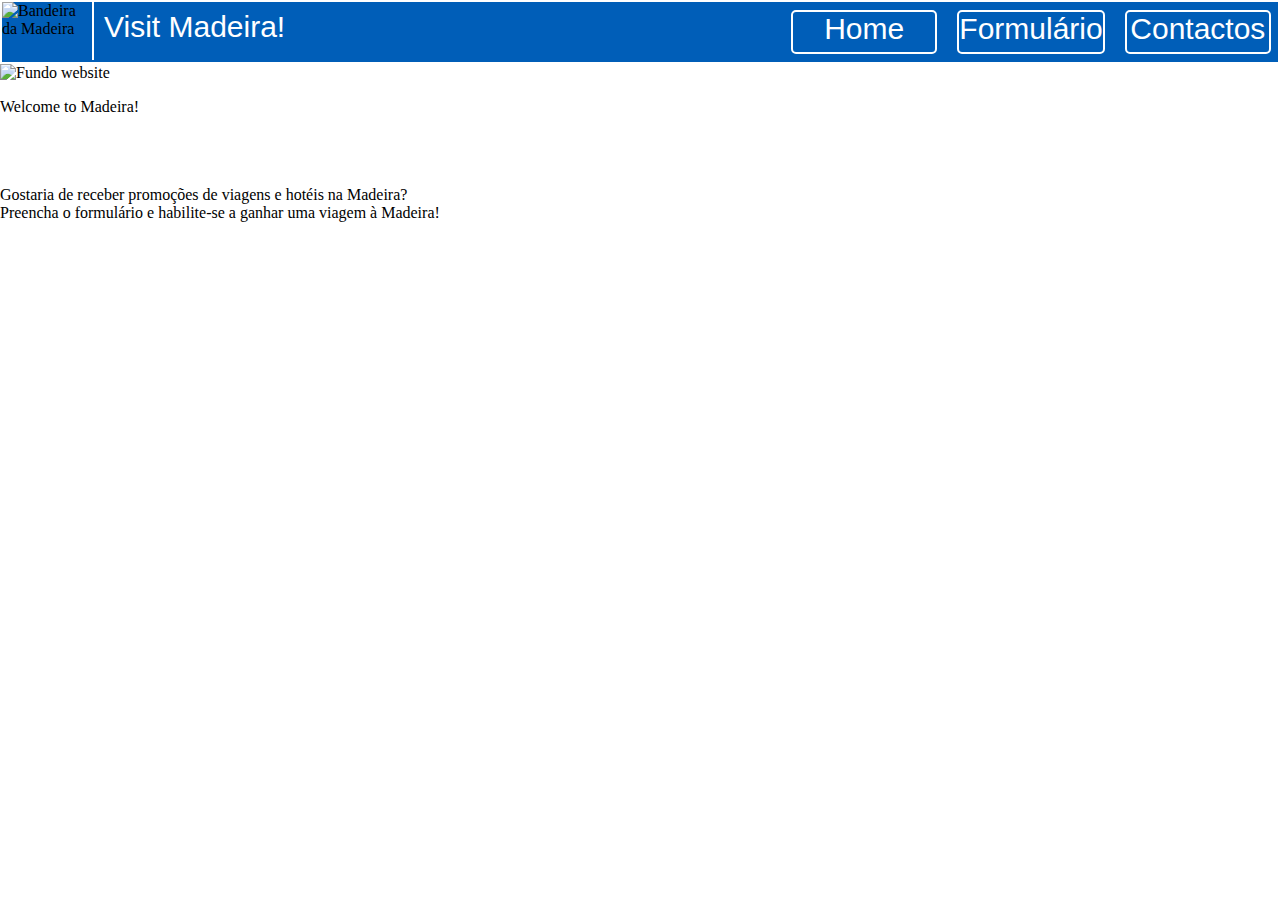
==== index.html @ c6eb6f4d "Add files via upload" ====
<!DOCTYPE html>
<html lang="en">
<head>
    <meta charset="UTF-8">
    <meta name="viewport" content="width=device-width, initial-scale=1.0">
    <link rel="stylesheet" href="main.css">
    <title>Madeira Tours</title>
</head>
<body>
    <!-- Barra de navegação com menu e logo-->
    <div id="nav">
        <div class="nav_left">
        <img src="images/flagMadeira.png" alt="Bandeira da Madeira" class="nav_flag">
        <p class="nav_text">Visit Madeira!</p>
        </div>
        <div class="nav_center">
        <p class="nav_bar"><a href="index.html" class="nav_bar_a">Home</a></p>
        <p class="nav_bar"><a href="form.html" class="nav_bar_a">Formulário</a></p>
        <p class="nav_bar"><a href="contacts.html" class="nav_bar_a">Contactos</a></p>
        </div>
    </div>


    
    <img src="images/view.jpg" alt="Fundo website" class="background_img">
    <main>
        
        <div class="main_img">
            <img src="" alt="">
            <p>Welcome to Madeira!</p>
        </div>
        <div class="flex_menu">
            <div class="box_menu"><img src="" alt=""></div>
            <div class="box_menu"><img src="" alt=""></div>
            <div class="box_menu"><img src="" alt=""></div>
        </div>
        <div class="CTA">Gostaria de receber promoções de viagens e hotéis na Madeira?<br>Preencha o formulário e habilite-se a ganhar uma viagem à Madeira!</div>
       
        
    </main>
    
</body>
</html>
---- main.css ----
html, body {
    margin: 0;
}

/* IMAGEM DE FUNDO  */
.background_img{
    position: absolute;
    z-index: -5555;
    margin: 0;
    max-width: 100%;
}

/* BARRA DE NAVEGAÇÃO DO TOPO */
#nav{
    display: flex; 
    background-color: rgb(0, 94, 184);
    height:  60px;
    max-width: 100%;
    margin: 0px;
    border: 2px solid white;
    z-index: 99999;
}

/* COLAR AO LADO ESQUERDO PARTE DA BANDEIRA E LETRAS */
.nav_left{
    display: flex;
    margin-left: 0px;
}

/* CENTRAR O MENU */
.nav_center{
    width: 500px;
    display: flex;
    margin: auto;
    margin-right: -3px;
    height: 91px;
}

/* BOTÕES DO MENU */
.nav_bar {
    font-family: 'Cabin', sans-serif !important;
    font-size: 30px;
    font-weight: 500;
    border: 2px solid white;
    width: 150px;
    height: 40px;
    text-decoration: none;
    text-align: center;
    border-radius: 5px;
    color: #fff;
    margin-top: 8px;
    margin-left: 10px;
    margin-right: 10px;
}

.nav_bar:hover{
    background-color: rgb(255, 233, 0);
    color: rgb(0, 94, 184) !important;
    transition: cubic-bezier(0.075, 0.82, 0.165, 1);
}

.nav_bar_a:hover{
    color: rgb(0, 94, 184) !important;
}

.nav_bar_a{
    color: white;
    text-decoration: none;
}

.nav_bar_a:visited{
    text-decoration: none;
    

   
}

/* BANDEIRA DA MADEIRA */
.nav_flag{
    width: 90px;
    height: 58px;
    border-right: 2px solid white;
}

/* TEXTO AO LADO DA BANDEIRA */
.nav_text{
    margin-left: 0px;
    margin-top: 8px;
    margin-left:10px;
    font-family: 'Cabin', sans-serif;
    font-size: 30px;
    color: white;
}















/* Página Formulário */

/* ESTILO DO FORMULÁRIO */
.form1{
    width: 600px;
    display: block;
    border: 2px #ffffff;
    border-radius: 50px;
    background-color: #ffffff, 0.5; /* ÚLTIMO VALOR É RELATIVO A TRANSPARÊNCIA */
    text-align: center;
    font-weight: 600;
    font-size: 20px;
    color: #000000;
    text-shadow: 3px white;
    font-family: 'Cabin', sans-serif;
    margin: auto;
    margin-top: 50px;
    background-color: #ffffff;
    background: linear-gradient(90deg, rgba(156,156,156,0.3393732492997199) 0%, rgba(178,218,223,0.7259278711484594) 100%); 
}

/* ÁREA À VOLTA DO FORM */
fieldset{
    border: white;
    border-radius: 20px;
}


/* ESTILO DO SLIDER "RANGE" NO FORMULÁRIO */
/* WEBKIT REFERE-SE AO BROWSER UTILIZADO PELA PESSOA */
.slider {
    -webkit-appearance: none;
    width: 50%;
    height: 15px;
    border-radius: 5px;  
    background: #ffffff;
    outline: none;
    opacity: 0.7;
    -webkit-transition: .2s;
    transition: opacity .2s;
  }
  
  .slider::-webkit-slider-thumb {
    -webkit-appearance: none;
    appearance: none;
    width: 25px;
    height: 25px;
    border-radius: 50%; 
    background: #677570b7;
    cursor: pointer;
  }
  
  .slider::-moz-range-thumb {
    width: 25px;
    height: 25px;
    border-radius: 50%;
    background: #4CAF50;
    cursor: pointer;
  }


  /* BUTÃO SUBMIT DO FORMULÁRIO */
  .button_submit{
      width: 110px;
      height: 35px;
      font-family: 'Cabin', sans-serif;
      font-weight: 800;
      border-radius: 25px;
      box-shadow:  2px 1px whitesmoke;
      cursor: pointer;
  }

  .button_submit:hover{
      transform: scale(1.3);
      background-color: rgb(41, 159, 238);
      color: white;
  }

   /* TEXTO ANTES DO FORMULÁRIO */
   .text_form{
    font-family: 'Cabin', sans-serif;
    font-size: 25px;
    color: black;
    text-align: center;
    width: 700px;
    margin: auto;
    margin-top: 80px;
   }
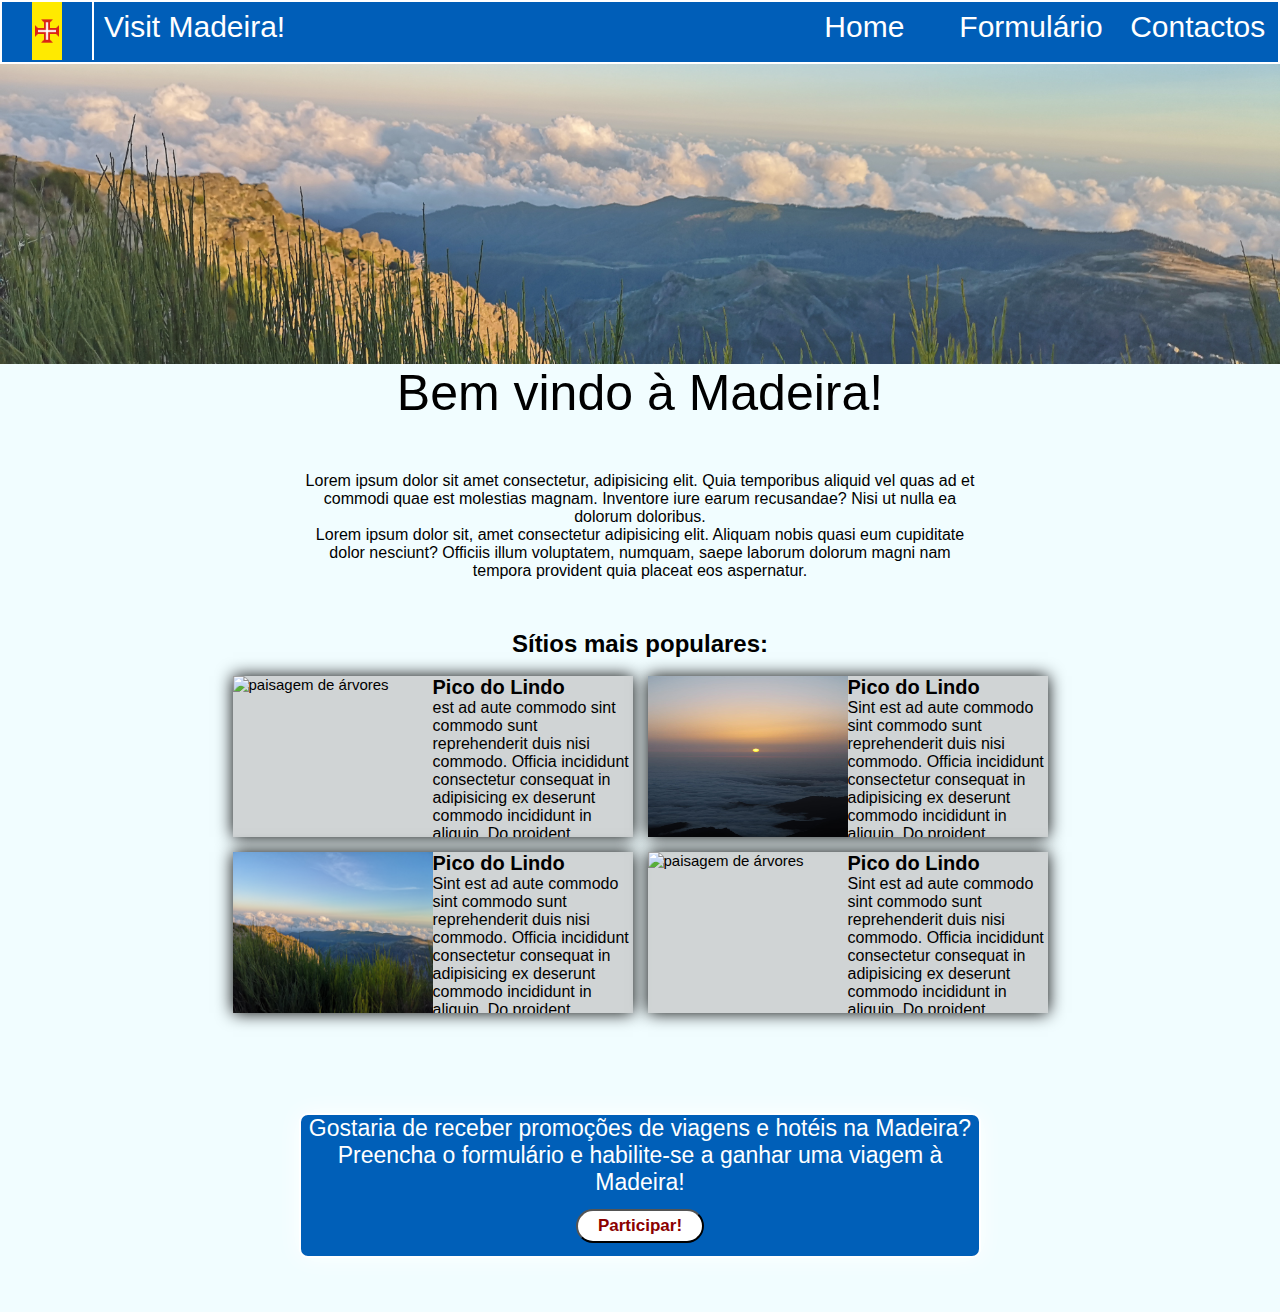
==== commit a2425df9: "Site Uploaded" ====
--- a/index.html
+++ b/index.html
@@ -7,6 +7,7 @@
     <title>Madeira Tours</title>
 </head>
 <body>
+
     <!-- Barra de navegação com menu e logo-->
     <div id="nav">
         <div class="nav_left">
@@ -18,6 +19,7 @@
         <p class="nav_bar"><a href="form.html" class="nav_bar_a">Formulário</a></p>
         <p class="nav_bar"><a href="contacts.html" class="nav_bar_a">Contactos</a></p>
         </div>
+        
     </div>
 
 
@@ -25,19 +27,42 @@
     <img src="images/view.jpg" alt="Fundo website" class="background_img">
     <main>
         
-        <div class="main_img">
-            <img src="" alt="">
-            <p>Welcome to Madeira!</p>
+        <div class="intro">Bem vindo à Madeira!</div>
+
+        <div class="text_intro">Lorem ipsum dolor sit amet consectetur, adipisicing elit. Quia temporibus aliquid vel quas ad et commodi quae est molestias magnam. Inventore iure earum recusandae? Nisi ut nulla ea dolorum doloribus.
+            <br> Lorem ipsum dolor sit, amet consectetur adipisicing elit. Aliquam nobis quasi eum cupiditate dolor nesciunt? Officiis illum voluptatem, numquam, saepe laborum dolorum magni nam tempora provident quia placeat eos aspernatur.
         </div>
-        <div class="flex_menu">
-            <div class="box_menu"><img src="" alt=""></div>
-            <div class="box_menu"><img src="" alt=""></div>
-            <div class="box_menu"><img src="" alt=""></div>
+
+        <div class="places">Sítios mais populares:</div>
+
+        <div class="container">
+        
+            <div class="container_2" style="margin-bottom: -35px; margin-right: -35px;">
+                <img src="images/treesh.jpg" alt="paisagem de árvores" class="home_imgs">
+                <p class="text_cont"><span class="location">Pico do Lindo</span><br> est ad aute commodo sint commodo sunt reprehenderit duis nisi commodo. Officia incididunt consectetur consequat in adipisicing ex deserunt commodo incididunt in aliquip. Do proident adipisicing voluptate veniam Lorem anim consectetur cillum Lorem exercitation ea. Sunt officia excepteur est in dolore est officia id anim quis veniam nulla ex. Quis fugiat dolore nisi magna mollit elit ullamco ut.</p>
+            </div>
+            <div class="container_2">
+                <img src="images/sunsetclouds.jpeg" alt="paisagem de árvores" class="home_imgs">
+                <p class="text_cont"><span class="location">Pico do Lindo</span><br>Sint est ad aute commodo sint commodo sunt reprehenderit duis nisi commodo. Officia incididunt consectetur consequat in adipisicing ex deserunt commodo incididunt in aliquip. Do proident adipisicing voluptate veniam Lorem anim consectetur cillum Lorem exercitation ea. Sunt officia excepteur est in dolore est officia id anim quis veniam nulla ex. Quis fugiat dolore nisi magna mollit elit ullamco ut.</p>
+            </div>
+            <div class="container_2" style="margin-top: -35px; margin-right: -35px;">
+                <img src="images/view.jpg" alt="paisagem de árvores" class="home_imgs">
+                <p class="text_cont"><span class="location">Pico do Lindo</span><br>Sint est ad aute commodo sint commodo sunt reprehenderit duis nisi commodo. Officia incididunt consectetur consequat in adipisicing ex deserunt commodo incididunt in aliquip. Do proident adipisicing voluptate veniam Lorem anim consectetur cillum Lorem exercitation ea. Sunt officia excepteur est in dolore est officia id anim quis veniam nulla ex. Quis fugiat dolore nisi magna mollit elit ullamco ut.</p>
+            </div>
+            <div class="container_2" style="margin-top:-35px">
+                <img src="images/trees.jpg" alt="paisagem de árvores" class="home_imgs">
+                <p class="text_cont"><span class="location">Pico do Lindo</span><br>Sint est ad aute commodo sint commodo sunt reprehenderit duis nisi commodo. Officia incididunt consectetur consequat in adipisicing ex deserunt commodo incididunt in aliquip. Do proident adipisicing voluptate veniam Lorem anim consectetur cillum Lorem exercitation ea. Sunt officia excepteur est in dolore est officia id anim quis veniam nulla ex. Quis fugiat dolore nisi magna mollit elit ullamco ut.</p>
+            </div>
         </div>
-        <div class="CTA">Gostaria de receber promoções de viagens e hotéis na Madeira?<br>Preencha o formulário e habilite-se a ganhar uma viagem à Madeira!</div>
-       
+
+        <div class="CTA">Gostaria de receber promoções de viagens e hotéis na Madeira?<br>Preencha o formulário e habilite-se a ganhar uma viagem à Madeira!<br>
+        <a href="form.html"><button class="button_main">Participar!</button></a>
+        </div>
+        <br>
+        <br>
+        <br>
         
     </main>
-    
+<script src="main.js"></script>
 </body>
 </html>--- a/main.css
+++ b/main.css
@@ -1,13 +1,26 @@
 html, body {
     margin: 0;
+    font-family: 'Cabin', sans-serif !important;
+    background-color: rgba(160, 241, 255, 0.075);
+    z-index: -5555;
+    
+}
+
+main{
+    z-index: 99999;
 }
 
 /* IMAGEM DE FUNDO  */
 .background_img{
     position: absolute;
-    z-index: -5555;
+    z-index: 3;
     margin: 0;
     max-width: 100%;
+    opacity: 0.9;
+    height: 300px;
+    width: 100%;
+    object-fit: cover;
+
 }
 
 /* BARRA DE NAVEGAÇÃO DO TOPO */
@@ -41,7 +54,6 @@
     font-family: 'Cabin', sans-serif !important;
     font-size: 30px;
     font-weight: 500;
-    border: 2px solid white;
     width: 150px;
     height: 40px;
     text-decoration: none;
@@ -104,6 +116,114 @@
 
 
 
+/* HOME PAGE */
+.intro{
+    font-family: 'Cabin', sans-serif;
+    font-size: 50px;
+    text-align: center;
+    color: rgb(0, 0, 0);
+    margin-top: 300px;
+    background-color: none;
+    margin-bottom: 50px;
+    z-index: 9999;
+}
+
+.text_intro{
+    margin-top: 105px;
+    width: 680px;
+    margin: auto;
+    text-align: center;
+
+}
+
+.places{
+    text-align: center;
+    font-size: 24px;
+    font-weight: 700;
+    color: black;
+    margin-top: 50px;
+    margin-bottom: -40px;
+}
+
+
+/*ESTRUTURA*/
+.home_imgs{
+    width: 50%;
+    height: 161px;
+    font-size: 15px;
+
+}
+
+.text_cont{
+    width: 50%;
+    margin: 0px;
+}
+
+.container_2{
+    display: flex;
+    vertical-align: middle;
+    width: 600px;
+    max-width: 400px;
+    font-size: 16px;
+    background-color: rgba(190, 190, 190, 0.642);
+    margin: 50px;
+    height: 161px;
+    overflow: hidden;
+    box-shadow: 0 0 1em ;
+}
+
+.container{
+    width: 915px;
+    display: flex !important;
+    flex-direction: row;
+    flex-wrap: wrap;
+    margin: auto;
+    margin-top: 8px;
+}
+ .location{
+    font-size: 20px;
+    font-weight: 700;
+}
+
+
+
+.CTA{
+    margin: auto;
+    margin-top: 50px;
+    width: 678px;
+    text-align: center;
+    font-size: 23px;
+    border: 2px solid white;
+    border-radius: 9px;
+    color: white;
+    background-color: rgb(0, 95, 184);
+    box-shadow: 0 0 1em ;
+}
+
+.button_main{
+    padding: 5px 20px 5px 20px;
+    font-size: 17px;
+    font-weight: 700;
+    background-color: white;
+    color: darkred;
+    margin-top: 13px;
+    margin-bottom: 13px;
+    border-radius: 25px;
+}
+
+.button_main:hover{
+    background-color: rgba(253, 253, 123, 0.575);
+    color: blue;
+}
+
+
+
+
+
+
+
+
+
 
 
 /* Página Formulário */
@@ -125,6 +245,7 @@
     margin-top: 50px;
     background-color: #ffffff;
     background: linear-gradient(90deg, rgba(156,156,156,0.3393732492997199) 0%, rgba(178,218,223,0.7259278711484594) 100%); 
+    z-index: 9999;
 }
 
 /* ÁREA À VOLTA DO FORM */
@@ -192,5 +313,13 @@
     text-align: center;
     width: 700px;
     margin: auto;
-    margin-top: 80px;
-   }+    margin-top: 315px;
+   }
+
+
+
+
+
+
+   /* MENU RETIRADO DE https://codepen.io/ahart814/pen/wvBEQpy */
+   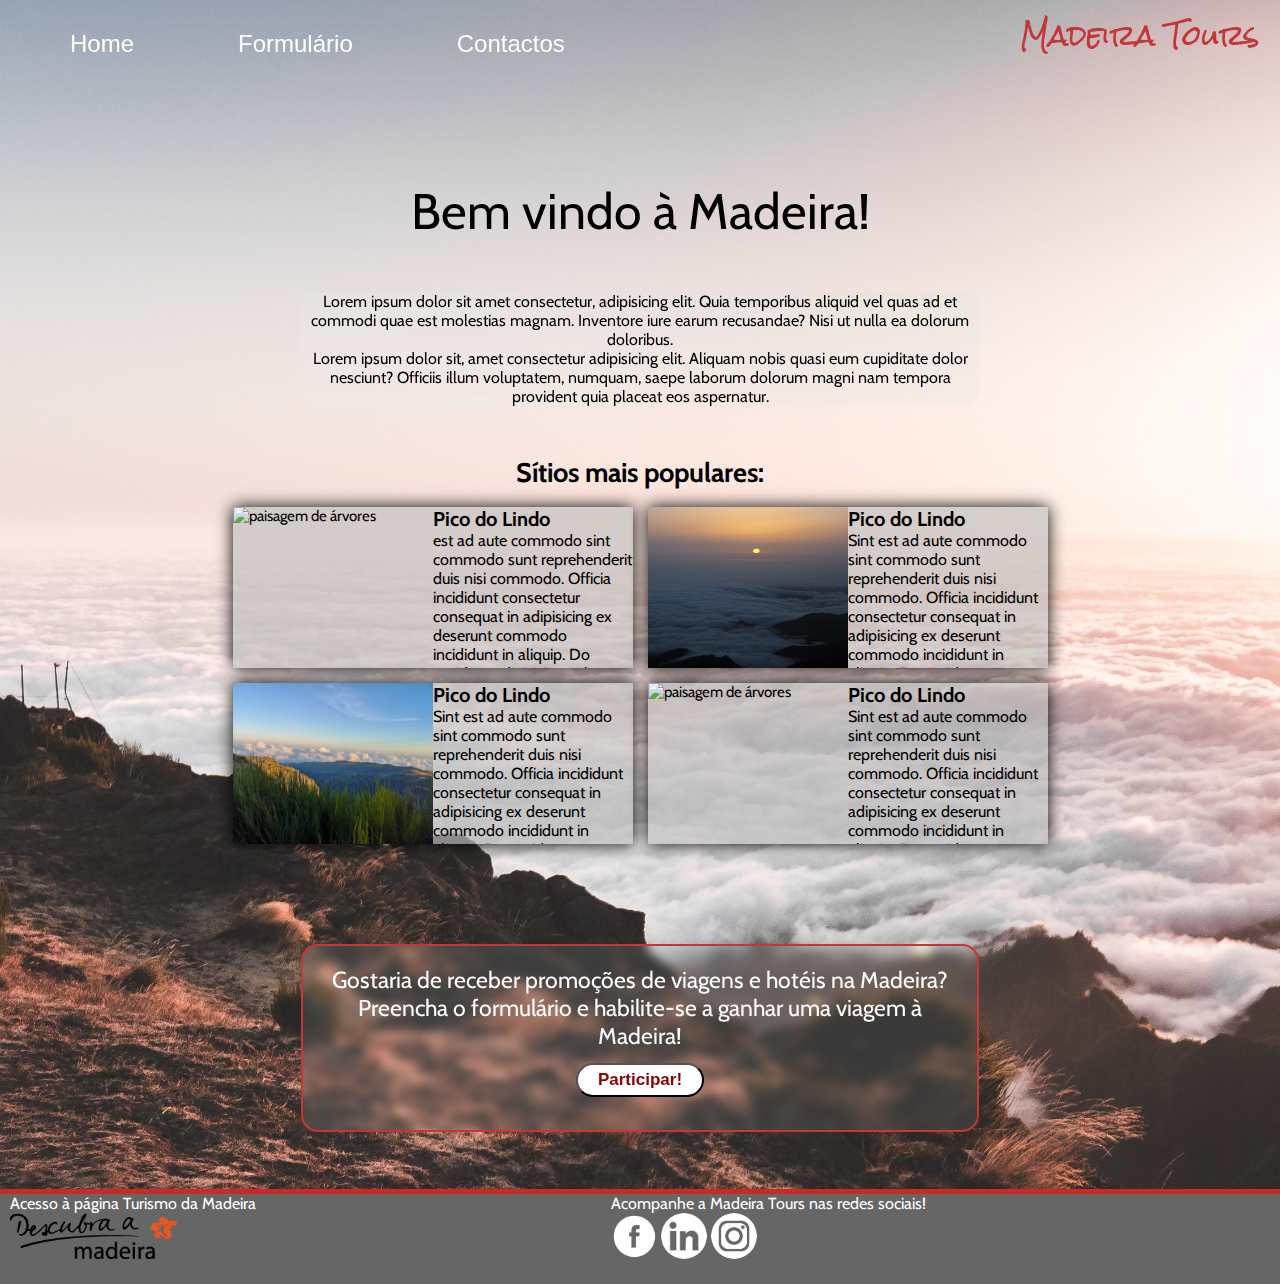
==== commit e2979e6e: "Finished Website" ====
--- a/index.html
+++ b/index.html
@@ -4,27 +4,32 @@
     <meta charset="UTF-8">
     <meta name="viewport" content="width=device-width, initial-scale=1.0">
     <link rel="stylesheet" href="main.css">
+    <link rel="preconnect" href="https://fonts.gstatic.com">
+    <link href="https://fonts.googleapis.com/css2?family=Rock+Salt&display=swap" rel="stylesheet">
+    <link href="https://fonts.googleapis.com/css2?family=Cabin&display=swap" rel="stylesheet">
     <title>Madeira Tours</title>
 </head>
 <body>
 
     <!-- Barra de navegação com menu e logo-->
-    <div id="nav">
-        <div class="nav_left">
-        <img src="images/flagMadeira.png" alt="Bandeira da Madeira" class="nav_flag">
-        <p class="nav_text">Visit Madeira!</p>
+    <div class="header">
+
+        <div class="navbar" id="nav">
+    
+            <ul>
+                <a href="index.html"><li>Home</li></a>
+                <a href="form.html"><li>Formulário</li></a>
+                <a href="contacts.html"><li>Contactos</li></a>
+            </ul>
+            <p class="text_nav">Madeira Tours</p>
+    
         </div>
-        <div class="nav_center">
-        <p class="nav_bar"><a href="index.html" class="nav_bar_a">Home</a></p>
-        <p class="nav_bar"><a href="form.html" class="nav_bar_a">Formulário</a></p>
-        <p class="nav_bar"><a href="contacts.html" class="nav_bar_a">Contactos</a></p>
-        </div>
-        
     </div>
 
+    <!--<img src="images/flagMadeira.png" alt="Bandeira da Madeira" class="nav_flag"> -->
 
     
-    <img src="images/view.jpg" alt="Fundo website" class="background_img">
+    <!--<img src="images/sea_sight.jpg" alt="Fundo website" class="background_img_form"> -->
     <main>
         
         <div class="intro">Bem vindo à Madeira!</div>
@@ -63,6 +68,23 @@
         <br>
         
     </main>
+    <footer>
+        <div class="footerflex">
+            <div class="linkIscap">
+            <a target="_blank" rel="noopener noreferrer" href="http://www.visitmadeira.pt/pt-pt/homepage?areaid=1">
+                <p>Acesso à página Turismo da Madeira</p>
+                <img src="images/logo_vm.png" alt="Logo ISCAP" class="footerimg">
+            </a>
+            </div>
+            <div class="redesSociais">
+                <p>Acompanhe a Madeira Tours nas redes sociais!</p>
+                <a target="_blank" rel="noopener noreferrer" href="#"><img src="images/fb.png" alt="Facebook Logo" class="fbLogo" width="46px"></a>
+                <a target="_blank" rel="noopener noreferrer" href="#"><img src="/images/li.png" alt="LinkedIn Logo" class="liLogo"> </a>
+                <a target="_blank" rel="noopener noreferrer" href="#"> <img src="images/ig.png" alt="Instagram Logo" class="igLogo"></a>
+            </div>
+            <div></div>
+        </div>
+    </footer>
 <script src="main.js"></script>
 </body>
 </html>--- a/main.css
+++ b/main.css
@@ -1,9 +1,12 @@
 html, body {
     margin: 0;
     font-family: 'Cabin', sans-serif !important;
-    background-color: rgba(160, 241, 255, 0.075);
+    background-color: rgba(194, 246, 255, 0.061);
     z-index: -5555;
-    
+    background-size: cover;
+    background-position: center;
+    background-image: url('images/sunset.jpg');
+    background-repeat: no-repeat;
 }
 
 main{
@@ -12,18 +15,36 @@
 
 /* IMAGEM DE FUNDO  */
 .background_img{
+
+    z-index: -999;
+    position: absolute;
+    overflow: hidden;
+    max-height: 140%;
+    width: 100%;
+    object-fit: cover;
+    /*
     position: absolute;
     z-index: 3;
     margin: 0;
     max-width: 100%;
     opacity: 0.9;
-    height: 300px;
+    height: 400px;
+    width: 100%;
+    object-fit: cover; */
+
+}
+
+.background_img_form{
+    z-index: -999;
+    position: absolute;
+    overflow: hidden;
+    max-height: 140%;
     width: 100%;
     object-fit: cover;
-
-}
-
-/* BARRA DE NAVEGAÇÃO DO TOPO */
+}
+
+/*
+/* BARRA DE NAVEGAÇÃO DO TOPO 
 #nav{
     display: flex; 
     background-color: rgb(0, 94, 184);
@@ -32,24 +53,24 @@
     margin: 0px;
     border: 2px solid white;
     z-index: 99999;
-}
-
-/* COLAR AO LADO ESQUERDO PARTE DA BANDEIRA E LETRAS */
+}*/
+
+/* COLAR AO LADO ESQUERDO PARTE DA BANDEIRA E LETRAS 
 .nav_left{
     display: flex;
     margin-left: 0px;
-}
-
-/* CENTRAR O MENU */
+}*/
+
+/* CENTRAR O MENU 
 .nav_center{
     width: 500px;
     display: flex;
     margin: auto;
     margin-right: -3px;
     height: 91px;
-}
-
-/* BOTÕES DO MENU */
+}*/
+
+/* BOTÕES DO MENU 
 .nav_bar {
     font-family: 'Cabin', sans-serif !important;
     font-size: 30px;
@@ -63,8 +84,8 @@
     margin-top: 8px;
     margin-left: 10px;
     margin-right: 10px;
-}
-
+}*/
+/*
 .nav_bar:hover{
     background-color: rgb(255, 233, 0);
     color: rgb(0, 94, 184) !important;
@@ -85,7 +106,9 @@
     
 
    
-}
+}*/
+
+
 
 /* BANDEIRA DA MADEIRA */
 .nav_flag{
@@ -94,7 +117,7 @@
     border-right: 2px solid white;
 }
 
-/* TEXTO AO LADO DA BANDEIRA */
+/* TEXTO AO LADO DA BANDEIRA 
 .nav_text{
     margin-left: 0px;
     margin-top: 8px;
@@ -103,6 +126,58 @@
     font-size: 30px;
     color: white;
 }
+*/
+
+
+/* HEADER DA TATI */
+.text_nav{
+    font-family: 'Rock Salt', cursive !important;
+    font-family: 'Rock Salt', cursive !important;
+    font-size: 27px;
+    color: rgb(194, 55, 55);
+    margin-top: -17px;
+}
+
+*{
+    padding: 0px;
+    margin: 0px;
+    box-sizing: border-box;
+}
+
+.header{
+    width: 100%;
+    height: 1px;
+    background-image: url(imagemfundo.jpg);
+    background-size: cover;
+}
+
+.navbar{
+    width: 100%;
+    padding: 20px;
+    position: fixed;
+    top: 0px;
+    transition: 0.5s;
+    z-index: 9999;
+    display: flex;
+    justify-content: space-between;
+}
+
+.navbar ul li{
+    list-style-type: none;
+    display: inline-block;
+    padding: 10px 50px;
+    color: white;
+    font-size: 24px;
+    font-family: sans-serif;
+    cursor: pointer; 
+    border-radius: 10px;
+    transition: 0.5s;
+}
+
+.navbar ul li:hover{
+    background: rgb(139, 0, 0);
+}
+
 
 
 
@@ -122,7 +197,7 @@
     font-size: 50px;
     text-align: center;
     color: rgb(0, 0, 0);
-    margin-top: 300px;
+    margin-top: 180px;
     background-color: none;
     margin-bottom: 50px;
     z-index: 9999;
@@ -133,12 +208,16 @@
     width: 680px;
     margin: auto;
     text-align: center;
+    background: linear-gradient(90deg, rgba(238, 253, 255, 0.1) 0%, rgba(193, 216, 219, 0.1) 100%);  
+    backdrop-filter: blur(5px);
+    z-index: 9999;
+    border-radius: 17px;
 
 }
 
 .places{
     text-align: center;
-    font-size: 24px;
+    font-size: 27px;
     font-weight: 700;
     color: black;
     margin-top: 50px;
@@ -172,6 +251,15 @@
     box-shadow: 0 0 1em ;
 }
 
+.container_2:hover{
+    transform: scale(1.3);
+    opacity: 1;
+}
+
+.text_cont:hover{
+    opacity: 1;
+}
+
 .container{
     width: 915px;
     display: flex !important;
@@ -179,7 +267,9 @@
     flex-wrap: wrap;
     margin: auto;
     margin-top: 8px;
-}
+    z-index: 9999;
+}
+
  .location{
     font-size: 20px;
     font-weight: 700;
@@ -193,11 +283,14 @@
     width: 678px;
     text-align: center;
     font-size: 23px;
-    border: 2px solid white;
+    border: 2px solid rgba(194, 55, 55);
     border-radius: 9px;
     color: white;
-    background-color: rgb(0, 95, 184);
-    box-shadow: 0 0 1em ;
+    box-shadow: 1em ;
+    padding: 20px 20px 20px 20px;
+    border-radius: 17px;
+    background: linear-gradient(90deg, rgba(238, 253, 255, 0.1) 0%, rgba(193, 216, 219, 0.1) 100%);
+    backdrop-filter: blur(5px);
 }
 
 .button_main{
@@ -205,15 +298,15 @@
     font-size: 17px;
     font-weight: 700;
     background-color: white;
-    color: darkred;
+    color: rgb(139, 0, 0);
     margin-top: 13px;
     margin-bottom: 13px;
     border-radius: 25px;
 }
 
 .button_main:hover{
-    background-color: rgba(253, 253, 123, 0.575);
-    color: blue;
+    background-color: rgb(139, 0, 0);
+    color: white;
 }
 
 
@@ -236,16 +329,49 @@
     border-radius: 50px;
     background-color: #ffffff, 0.5; /* ÚLTIMO VALOR É RELATIVO A TRANSPARÊNCIA */
     text-align: center;
-    font-weight: 600;
+    font-weight: 500;
     font-size: 20px;
-    color: #000000;
-    text-shadow: 3px white;
+    color: rgb(0, 0, 0);
+    text-shadow: 1px white;
     font-family: 'Cabin', sans-serif;
     margin: auto;
     margin-top: 50px;
     background-color: #ffffff;
-    background: linear-gradient(90deg, rgba(156,156,156,0.3393732492997199) 0%, rgba(178,218,223,0.7259278711484594) 100%); 
-    z-index: 9999;
+    background: linear-gradient(90deg, rgba(238, 253, 255, 0.1) 0%, rgba(193, 216, 219, 0.1) 100%); 
+    backdrop-filter: blur(5px);
+    z-index: 9999;
+}
+
+.form_result{
+    width: 600px;
+    display: block;
+    border: 2px #ffffff;
+    border-radius: 50px;
+    background-color: #ffffff, 0.5; /* ÚLTIMO VALOR É RELATIVO A TRANSPARÊNCIA */
+    text-align: center;
+    font-weight: 500;
+    font-size: 20px;
+    color: #fff;
+    text-shadow: 1px white;
+    font-family: 'Cabin', sans-serif;
+    margin: auto;
+    margin-top: 50px;
+    padding-top: 15px;
+    background-color: #ffffff;
+    background: linear-gradient(90deg, rgba(238, 253, 255, 0.1) 0%, rgba(193, 216, 219, 0.1) 100%);  
+    backdrop-filter: blur(5px);
+    z-index: 9999;
+}
+
+.results{
+    font-family: 'Cabin', sans-serif;
+    font-weight: 800;
+    padding: 10px 25px 10px 25px;
+    background-color: rgb(139, 0, 0);
+    color: white;
+    border-radius: 15px;
+    margin-top: 20px;
+    margin-bottom: 20px;
 }
 
 /* ÁREA À VOLTA DO FORM */
@@ -313,13 +439,82 @@
     text-align: center;
     width: 700px;
     margin: auto;
-    margin-top: 315px;
+    margin-top: 155px;
    }
-
-
-
-
-
-
-   /* MENU RETIRADO DE https://codepen.io/ahart814/pen/wvBEQpy */
-   +   
+
+
+
+
+
+
+ /* Footer */ 
+footer {
+    background-color: #666666;
+    bottom: 0px;
+    width: 100%;
+    min-height: 95px;
+    border-top: 5px solid #ca2924;
+}
+
+.footerflex{
+    display: flex;
+    justify-content: space-between;
+}
+
+.linkIscap {
+    margin-left: 10px;
+    margin-bottom: 10px;
+}
+.footerimg {
+    width: 167px;
+}
+
+.footerflex a {
+    text-decoration: none;
+}
+
+.footerflex p {
+    color: white;
+    margin-top: 0;
+}
+
+.footerflex a:visited {
+    color: white;
+}
+
+.fbLogo, .liLogo, .igLogo{
+    border-radius: 42px;
+    width: 46px;
+    max-width: 46px;
+}
+
+
+/* CONTACTOS */
+.contactos{
+    font-size: 24px;
+    margin-top: 105px;
+    width: 680px;
+    margin: auto;
+    text-align: center;
+    background: linear-gradient(90deg, rgba(238, 253, 255, 0.1) 0%, rgba(193, 216, 219, 0.1) 100%);  
+    backdrop-filter: blur(5px);
+    z-index: 9999;
+    border-radius: 17px;
+    margin-top: 300px;
+    margin-bottom: 220px;
+    font-weight: 600;
+}
+
+.contactos a{
+    text-decoration: none;
+    color: black;
+    font-size: 24px;
+    font-weight: 500;
+}
+
+#gmap_canvas{
+    width: 100%;
+    height: 450px;
+    margin-bottom: 35px;
+}
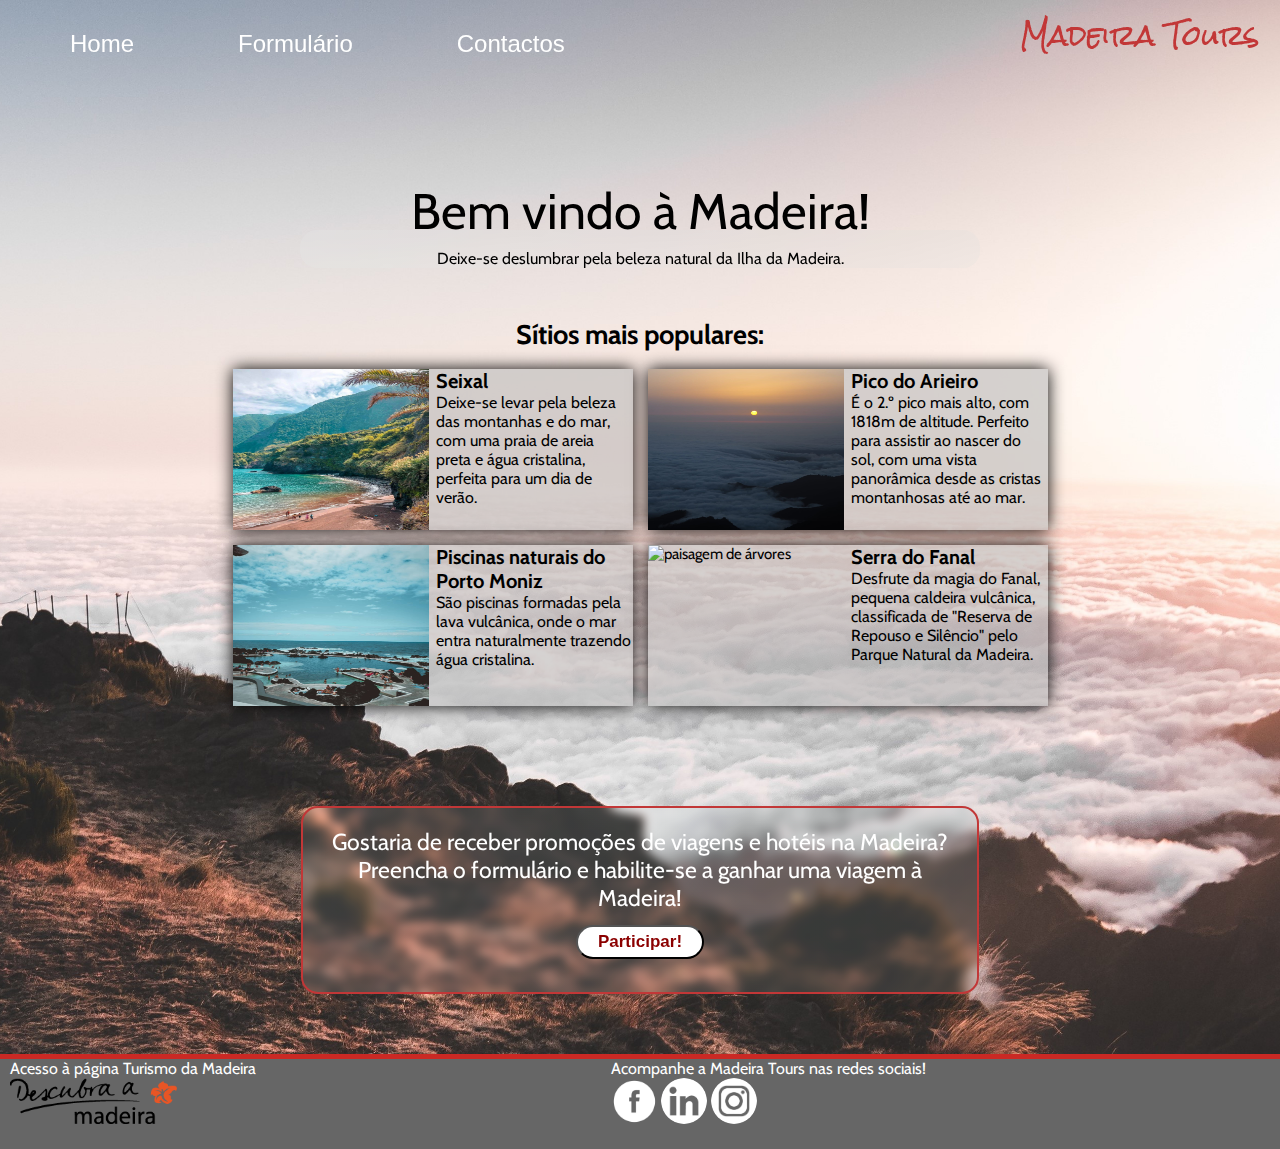
==== commit c7ff8af0: "Final changes" ====
--- a/index.html
+++ b/index.html
@@ -34,8 +34,9 @@
         
         <div class="intro">Bem vindo à Madeira!</div>
 
-        <div class="text_intro">Lorem ipsum dolor sit amet consectetur, adipisicing elit. Quia temporibus aliquid vel quas ad et commodi quae est molestias magnam. Inventore iure earum recusandae? Nisi ut nulla ea dolorum doloribus.
-            <br> Lorem ipsum dolor sit, amet consectetur adipisicing elit. Aliquam nobis quasi eum cupiditate dolor nesciunt? Officiis illum voluptatem, numquam, saepe laborum dolorum magni nam tempora provident quia placeat eos aspernatur.
+        <div class="text_intro">
+            <br> Deixe-se deslumbrar pela beleza natural da Ilha da Madeira.
+            
         </div>
 
         <div class="places">Sítios mais populares:</div>
@@ -43,22 +44,21 @@
         <div class="container">
         
             <div class="container_2" style="margin-bottom: -35px; margin-right: -35px;">
-                <img src="images/treesh.jpg" alt="paisagem de árvores" class="home_imgs">
-                <p class="text_cont"><span class="location">Pico do Lindo</span><br> est ad aute commodo sint commodo sunt reprehenderit duis nisi commodo. Officia incididunt consectetur consequat in adipisicing ex deserunt commodo incididunt in aliquip. Do proident adipisicing voluptate veniam Lorem anim consectetur cillum Lorem exercitation ea. Sunt officia excepteur est in dolore est officia id anim quis veniam nulla ex. Quis fugiat dolore nisi magna mollit elit ullamco ut.</p>
+                <img src="images/beach.jpeg" alt="paisagem de praia" class="home_imgs">
+                <p class="text_cont"><span class="location">Seixal</span><br>Deixe-se levar pela beleza das montanhas e do mar, com uma praia de areia preta e água cristalina, perfeita para um dia de verão.</p>
             </div>
             <div class="container_2">
                 <img src="images/sunsetclouds.jpeg" alt="paisagem de árvores" class="home_imgs">
-                <p class="text_cont"><span class="location">Pico do Lindo</span><br>Sint est ad aute commodo sint commodo sunt reprehenderit duis nisi commodo. Officia incididunt consectetur consequat in adipisicing ex deserunt commodo incididunt in aliquip. Do proident adipisicing voluptate veniam Lorem anim consectetur cillum Lorem exercitation ea. Sunt officia excepteur est in dolore est officia id anim quis veniam nulla ex. Quis fugiat dolore nisi magna mollit elit ullamco ut.</p>
+                <p class="text_cont"><span class="location">Pico do Arieiro</span><br>É o 2.º pico mais alto, com 1818m de altitude. Perfeito para assistir ao nascer do sol, com uma vista panorâmica desde as cristas montanhosas até ao mar.  </p>
             </div>
             <div class="container_2" style="margin-top: -35px; margin-right: -35px;">
-                <img src="images/view.jpg" alt="paisagem de árvores" class="home_imgs">
-                <p class="text_cont"><span class="location">Pico do Lindo</span><br>Sint est ad aute commodo sint commodo sunt reprehenderit duis nisi commodo. Officia incididunt consectetur consequat in adipisicing ex deserunt commodo incididunt in aliquip. Do proident adipisicing voluptate veniam Lorem anim consectetur cillum Lorem exercitation ea. Sunt officia excepteur est in dolore est officia id anim quis veniam nulla ex. Quis fugiat dolore nisi magna mollit elit ullamco ut.</p>
+                <img src="images/naturalpools.jpeg" alt="paisagem de praia" class="home_imgs">
+                <p class="text_cont"><span class="location">Piscinas naturais do Porto Moniz</span><br>São piscinas formadas pela lava vulcânica, onde o mar entra naturalmente trazendo água cristalina.</p>
             </div>
             <div class="container_2" style="margin-top:-35px">
-                <img src="images/trees.jpg" alt="paisagem de árvores" class="home_imgs">
-                <p class="text_cont"><span class="location">Pico do Lindo</span><br>Sint est ad aute commodo sint commodo sunt reprehenderit duis nisi commodo. Officia incididunt consectetur consequat in adipisicing ex deserunt commodo incididunt in aliquip. Do proident adipisicing voluptate veniam Lorem anim consectetur cillum Lorem exercitation ea. Sunt officia excepteur est in dolore est officia id anim quis veniam nulla ex. Quis fugiat dolore nisi magna mollit elit ullamco ut.</p>
+                <img src="images/treesh.jpg" alt="paisagem de árvores" class="home_imgs">
+                <p class="text_cont"><span class="location">Serra do Fanal</span><br>Desfrute da magia do Fanal, pequena caldeira vulcânica, classifìcada de "Reserva de Repouso e Silêncio" pelo Parque Natural da Madeira.</p>
             </div>
-        </div>
 
         <div class="CTA">Gostaria de receber promoções de viagens e hotéis na Madeira?<br>Preencha o formulário e habilite-se a ganhar uma viagem à Madeira!<br>
         <a href="form.html"><button class="button_main">Participar!</button></a>
--- a/main.css
+++ b/main.css
@@ -199,7 +199,7 @@
     color: rgb(0, 0, 0);
     margin-top: 180px;
     background-color: none;
-    margin-bottom: 50px;
+    margin-bottom: -12px;
     z-index: 9999;
 }
 
@@ -236,6 +236,7 @@
 .text_cont{
     width: 50%;
     margin: 0px;
+    margin-left: 7px;
 }
 
 .container_2{
@@ -455,6 +456,7 @@
     width: 100%;
     min-height: 95px;
     border-top: 5px solid #ca2924;
+    margin-top: 60px;
 }
 
 .footerflex{
@@ -518,3 +520,9 @@
     height: 450px;
     margin-bottom: 35px;
 }
+
+.copyright{
+    background-color: #d2d2d2;;
+    color: rgb(139, 0, 0);
+    text-align: center;
+}
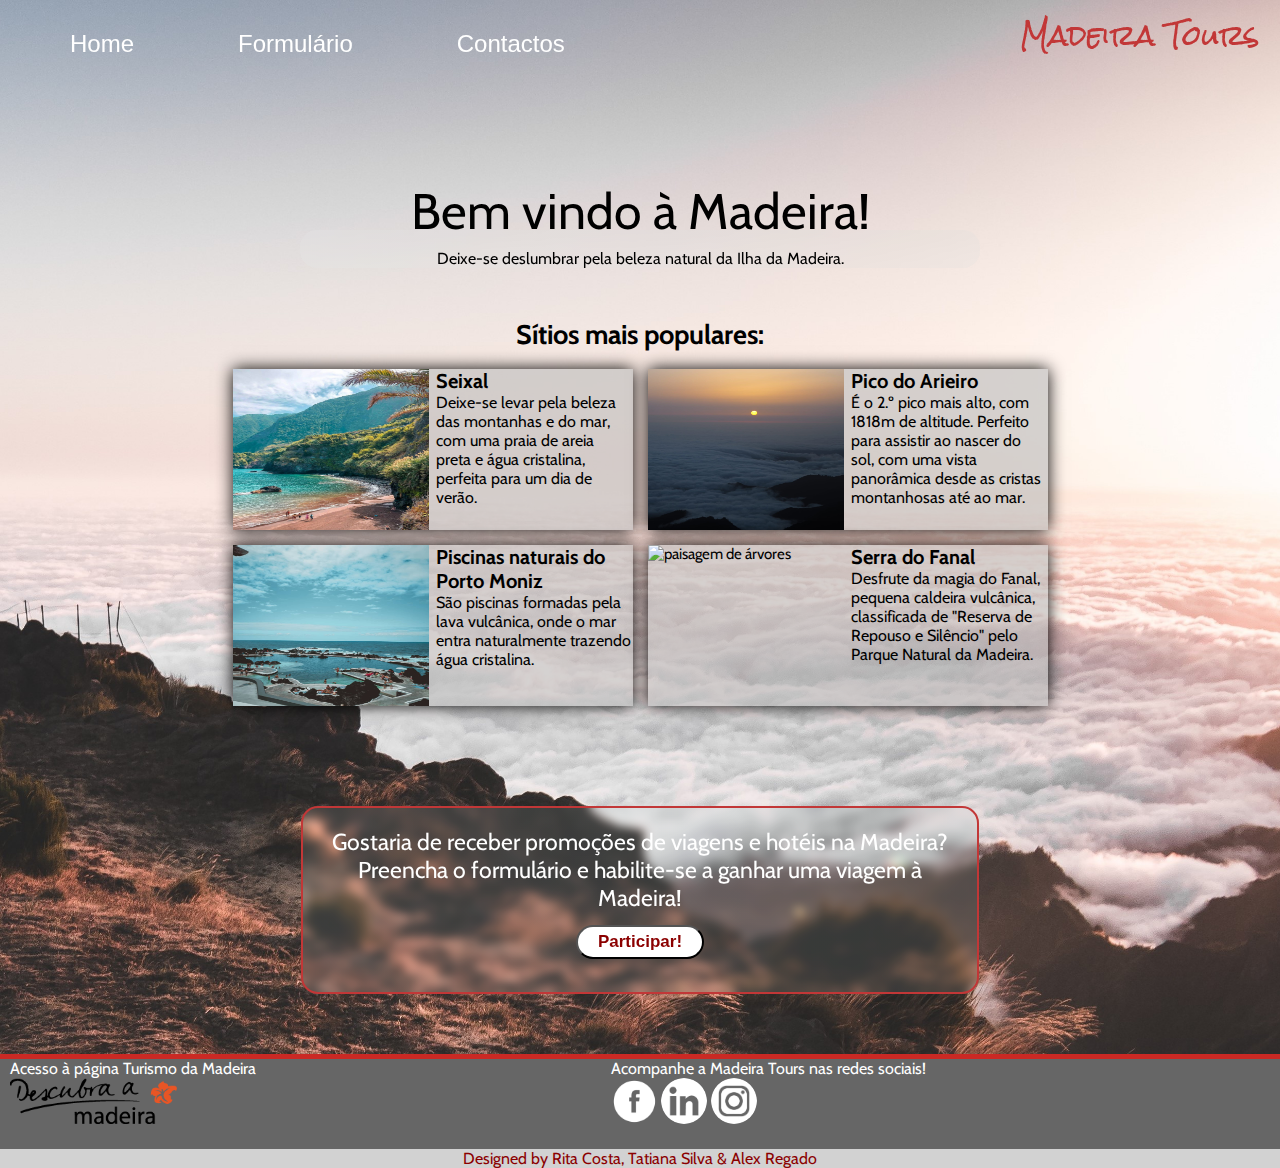
==== commit 403bea73: "Final Commit - Best site I've ever done!!" ====
--- a/index.html
+++ b/index.html
@@ -85,6 +85,7 @@
             <div></div>
         </div>
     </footer>
+    <div class="copyright">Designed by Rita Costa, Tatiana Silva & Alex Regado</div>
 <script src="main.js"></script>
 </body>
 </html>